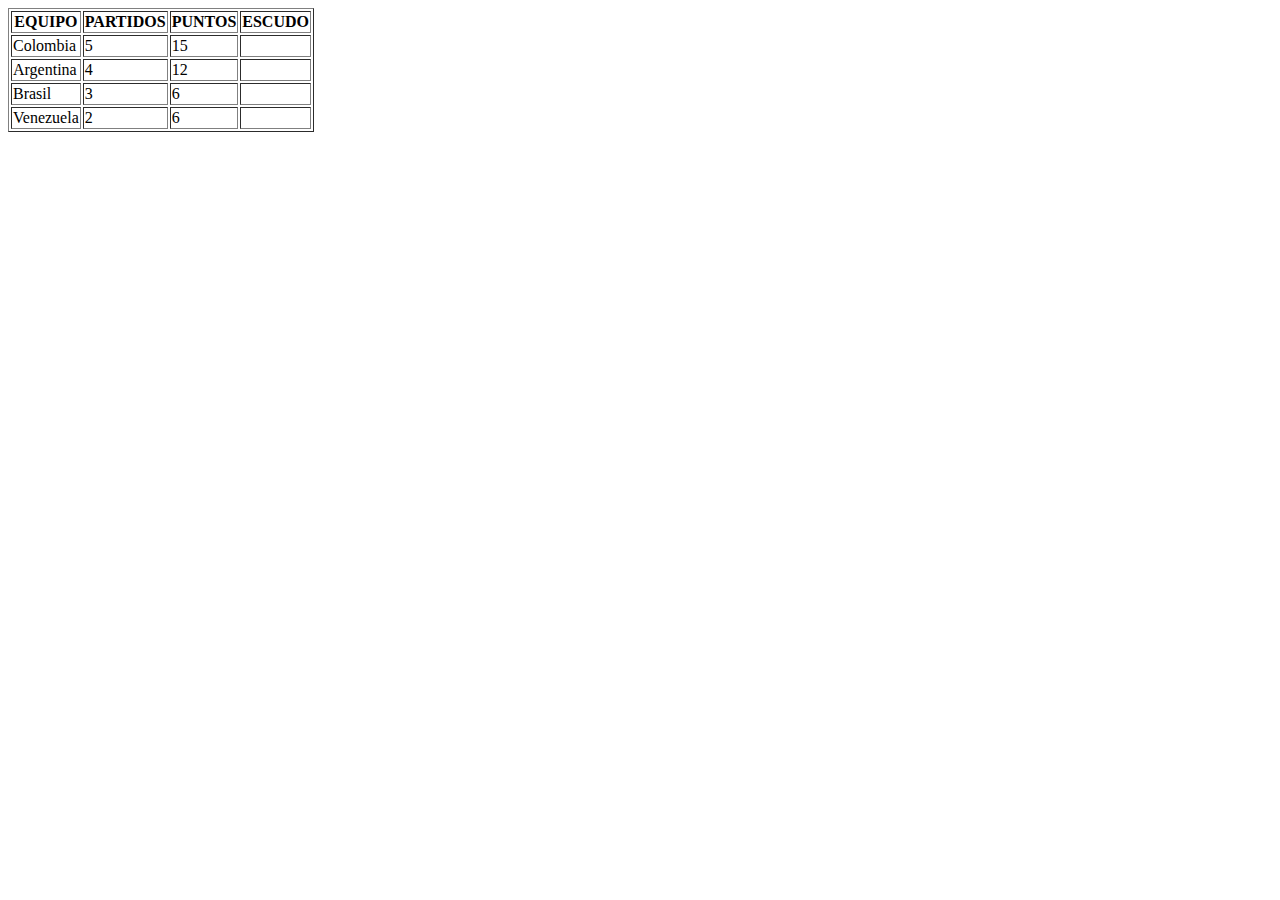
==== index.html @ c5c73544 "cargando archivos" ====
<!DOCTYPE html>
<html lang="es">
<head>
    <meta charset="UTF-8">
    <meta http-equiv="X-UA-Compatible" content="IE=edge">
    <meta name="viewport" content="width=device-width, initial-scale=1.0">
    <title>Primer Clase</title>
</head>
<body>
    <!-- titulo de la pagina -->
    
    
    <!-- <h1>Angel Urrego</h1>
    <h2>Angel Urrego</h2>
    <h3>Angel Urrego</h3>
    <h4>Angel Urrego</h4>
    <h5>Angel Urrego</h5>
    <h6>Angel Urrego</h6>
    <p>Angel Urrego</p>
    <span>Angel Urrego</span> -->


    <table border="1">
        <thead>
            
            <tr>
                <th>EQUIPO</th>
                <th>PARTIDOS</th>
                <th>PUNTOS</th>
                <th>ESCUDO</th>
            </tr>



        </thead>
        <tbody>
            <tr>
                <td>Colombia</td>
                <td>5</td>
                <td>15</td>
                <td></td>
            </tr>
            <tr>
                <td>Argentina</td>
                <td>4</td>
                <td>12</td>
                <td></td>
            </tr>
            <tr>
                <td>Brasil</td>
                <td>3</td>
                <td>6</td>
                <td></td>
            </tr>
            <tr>
                <td>Venezuela</td>
                <td>2</td>
                <td>6</td>
                <td></td>
            </tr>
        </tbody>
    </table>

    
    
    
</body>
</html>
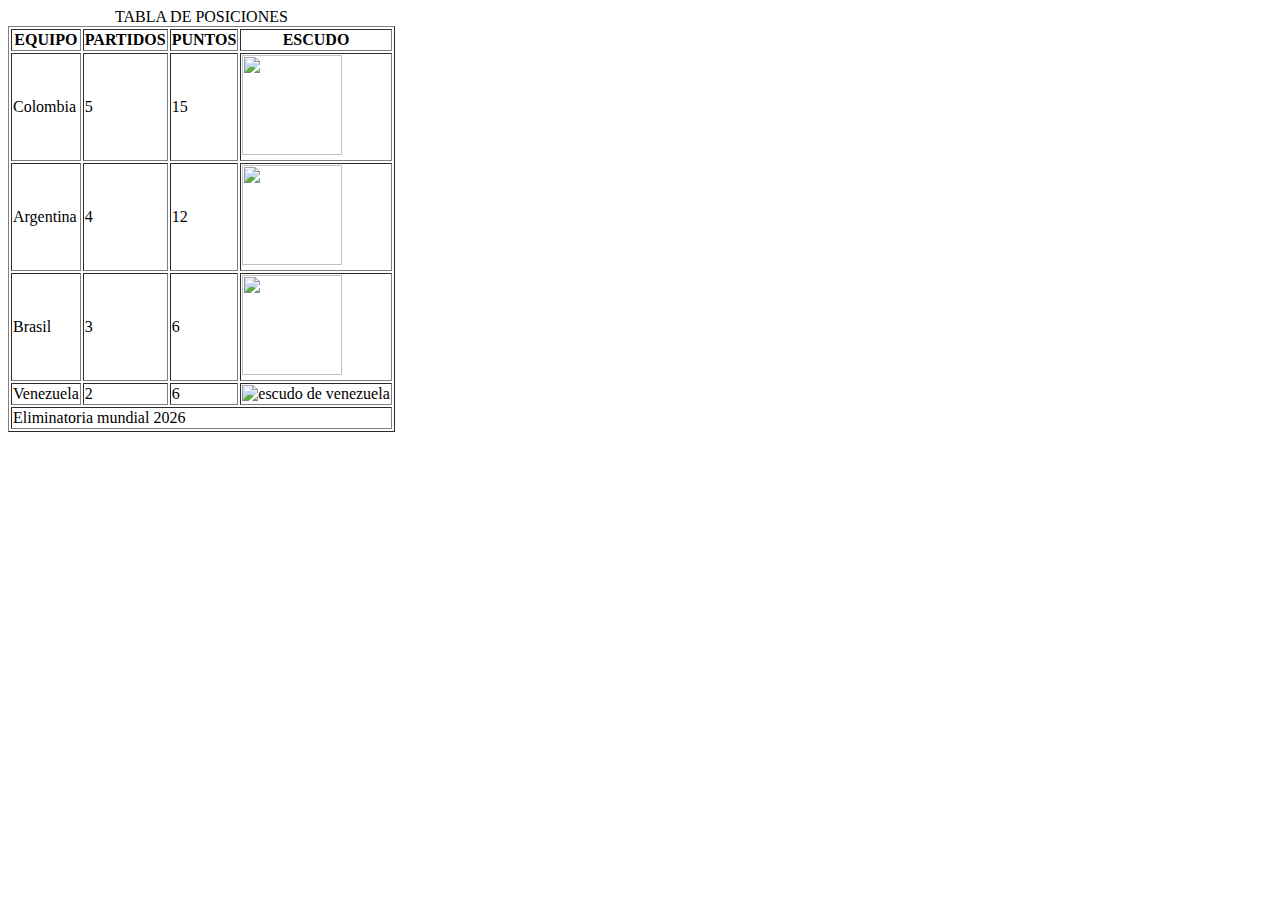
==== commit a03db6d9: "update file index" ====
--- a/index.html
+++ b/index.html
@@ -21,6 +21,7 @@
 
 
     <table border="1">
+        <caption>TABLA DE POSICIONES</caption>
         <thead>
             
             <tr>
@@ -38,27 +39,40 @@
                 <td>Colombia</td>
                 <td>5</td>
                 <td>15</td>
-                <td></td>
+                <td>
+                    <img src="https://upload.wikimedia.org/wikipedia/commons/f/f0/Escudo_de_la_Federaci%C3%B3n_Colombiana_de_F%C3%BAtbol.png" alt="" width="100px" height="100px">
+                </td>
             </tr>
             <tr>
                 <td>Argentina</td>
                 <td>4</td>
                 <td>12</td>
-                <td></td>
+                <td>
+                    <img src="img/argentina.png" alt="" width="100px" height="100px">
+                </td>
             </tr>
             <tr>
                 <td>Brasil</td>
                 <td>3</td>
                 <td>6</td>
-                <td></td>
+                <td>
+                    <img src="img/brasil.png" alt="" width="100px" height="100px">
+                </td>
             </tr>
             <tr>
                 <td>Venezuela</td>
                 <td>2</td>
                 <td>6</td>
-                <td></td>
+                <td>
+                    <img src="img/venezuela.png" alt="escudo de venezuela" width="100px" height="100px">
+                </td>
             </tr>
         </tbody>
+        <tfoot>
+        <tr>
+            <td colspan="4">Eliminatoria mundial 2026</td>
+        </tr>
+    </tfoot>
     </table>
 
     
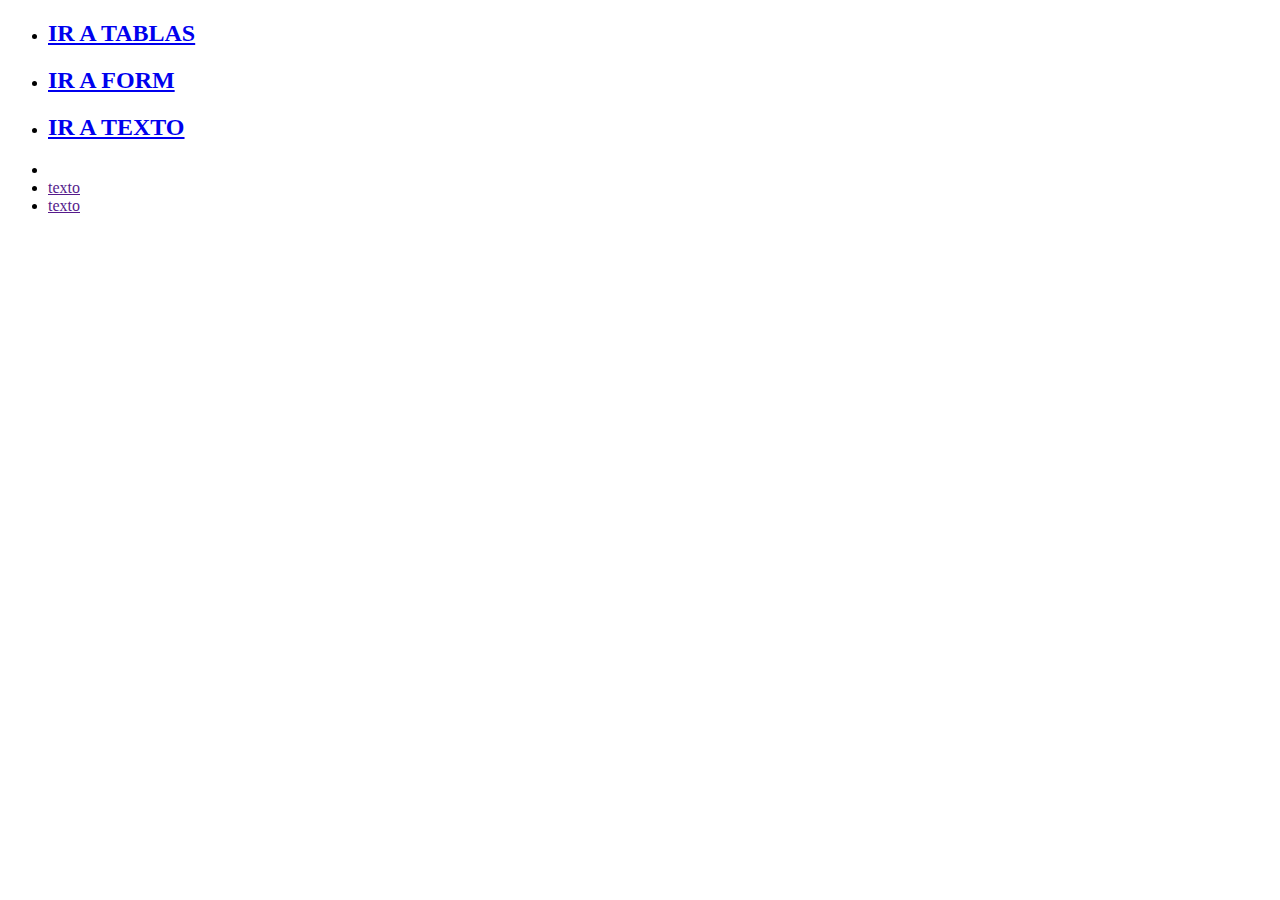
==== commit 3ed0449b: "update file index" ====
--- a/index.html
+++ b/index.html
@@ -1,82 +1,23 @@
 <!DOCTYPE html>
-<html lang="es">
+<html lang="en">
 <head>
     <meta charset="UTF-8">
-    <meta http-equiv="X-UA-Compatible" content="IE=edge">
     <meta name="viewport" content="width=device-width, initial-scale=1.0">
-    <title>Primer Clase</title>
+    <title>Document</title>
 </head>
 <body>
-    <!-- titulo de la pagina -->
-    
-    
-    <!-- <h1>Angel Urrego</h1>
-    <h2>Angel Urrego</h2>
-    <h3>Angel Urrego</h3>
-    <h4>Angel Urrego</h4>
-    <h5>Angel Urrego</h5>
-    <h6>Angel Urrego</h6>
-    <p>Angel Urrego</p>
-    <span>Angel Urrego</span> -->
+  
+    <div>
+        <ul>
+            <li><a href="html/tablas.html"><h2>IR A TABLAS</h2></a></li>
+            <li><a href="html/form.html"><h2>IR A FORM</h2></a></li>
+            <li><a href="#"><h2>IR A TEXTO</h2></a></li>
+            <li><a href=""></a></li>
+            <li><a href="">texto</a></li>
+            <li><a href="">texto</a></li>
+        
+        </ul>
+    </div>
 
-
-    <table border="1">
-        <caption>TABLA DE POSICIONES</caption>
-        <thead>
-            
-            <tr>
-                <th>EQUIPO</th>
-                <th>PARTIDOS</th>
-                <th>PUNTOS</th>
-                <th>ESCUDO</th>
-            </tr>
-
-
-
-        </thead>
-        <tbody>
-            <tr>
-                <td>Colombia</td>
-                <td>5</td>
-                <td>15</td>
-                <td>
-                    <img src="https://upload.wikimedia.org/wikipedia/commons/f/f0/Escudo_de_la_Federaci%C3%B3n_Colombiana_de_F%C3%BAtbol.png" alt="" width="100px" height="100px">
-                </td>
-            </tr>
-            <tr>
-                <td>Argentina</td>
-                <td>4</td>
-                <td>12</td>
-                <td>
-                    <img src="img/argentina.png" alt="" width="100px" height="100px">
-                </td>
-            </tr>
-            <tr>
-                <td>Brasil</td>
-                <td>3</td>
-                <td>6</td>
-                <td>
-                    <img src="img/brasil.png" alt="" width="100px" height="100px">
-                </td>
-            </tr>
-            <tr>
-                <td>Venezuela</td>
-                <td>2</td>
-                <td>6</td>
-                <td>
-                    <img src="img/venezuela.png" alt="escudo de venezuela" width="100px" height="100px">
-                </td>
-            </tr>
-        </tbody>
-        <tfoot>
-        <tr>
-            <td colspan="4">Eliminatoria mundial 2026</td>
-        </tr>
-    </tfoot>
-    </table>
-
-    
-    
-    
 </body>
 </html>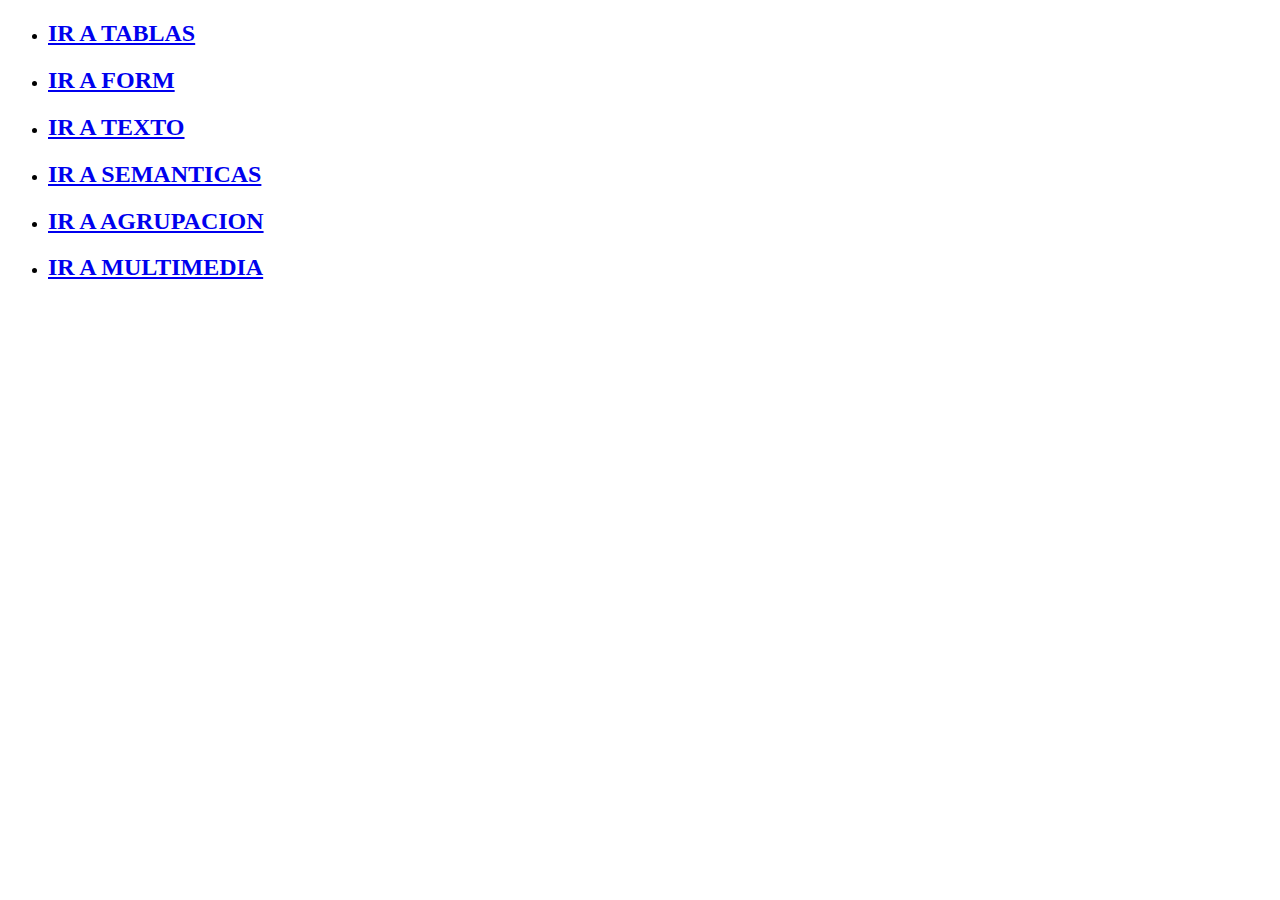
==== commit 1450bbf8: "load file index" ====
--- a/index.html
+++ b/index.html
@@ -11,10 +11,10 @@
         <ul>
             <li><a href="html/tablas.html"><h2>IR A TABLAS</h2></a></li>
             <li><a href="html/form.html"><h2>IR A FORM</h2></a></li>
-            <li><a href="#"><h2>IR A TEXTO</h2></a></li>
-            <li><a href=""></a></li>
-            <li><a href="">texto</a></li>
-            <li><a href="">texto</a></li>
+            <li><a href="html/texto.html"><h2>IR A TEXTO</h2></a></li>
+            <li><a href="html/semanticas.html"><h2>IR A SEMANTICAS</h2></a></li>
+            <li><a href="html/agrupacion.html"><h2>IR A AGRUPACION</h2></a></li>
+            <li><a href="html/multimedia.html"><h2>IR A MULTIMEDIA</h2></a></li>
         
         </ul>
     </div>
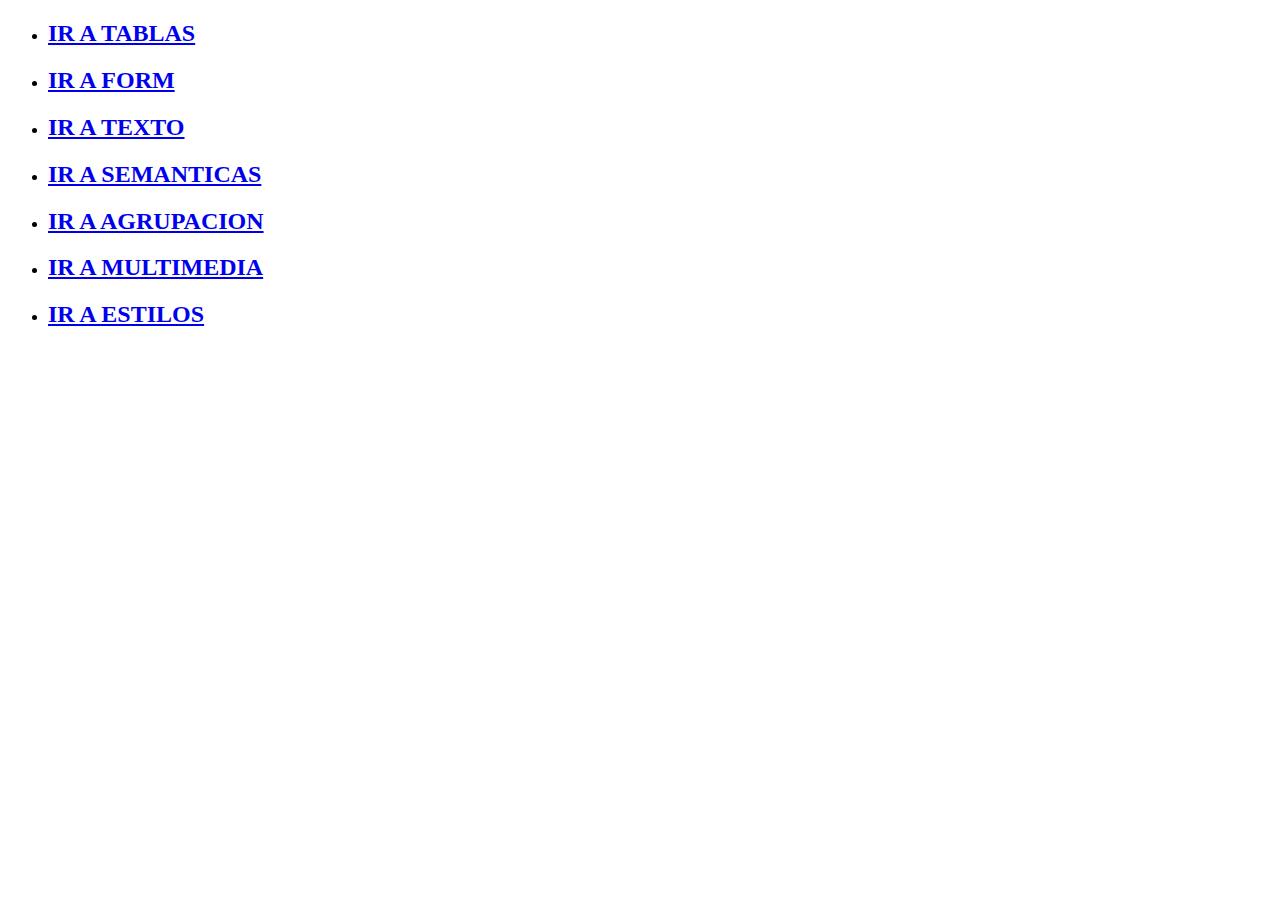
==== commit 0aae7603: "learn css" ====
--- a/index.html
+++ b/index.html
@@ -15,6 +15,11 @@
             <li><a href="html/semanticas.html"><h2>IR A SEMANTICAS</h2></a></li>
             <li><a href="html/agrupacion.html"><h2>IR A AGRUPACION</h2></a></li>
             <li><a href="html/multimedia.html"><h2>IR A MULTIMEDIA</h2></a></li>
+            <li><a href="html/estilos.html"><h2>IR A ESTILOS</h2></a></li>
+            
+            <!-- shift + alt + flecha abajo duplica la fila -->
+            <!-- crtl+ }  comentar-->
+            <!--ctrl + shift  -->
         
         </ul>
     </div>
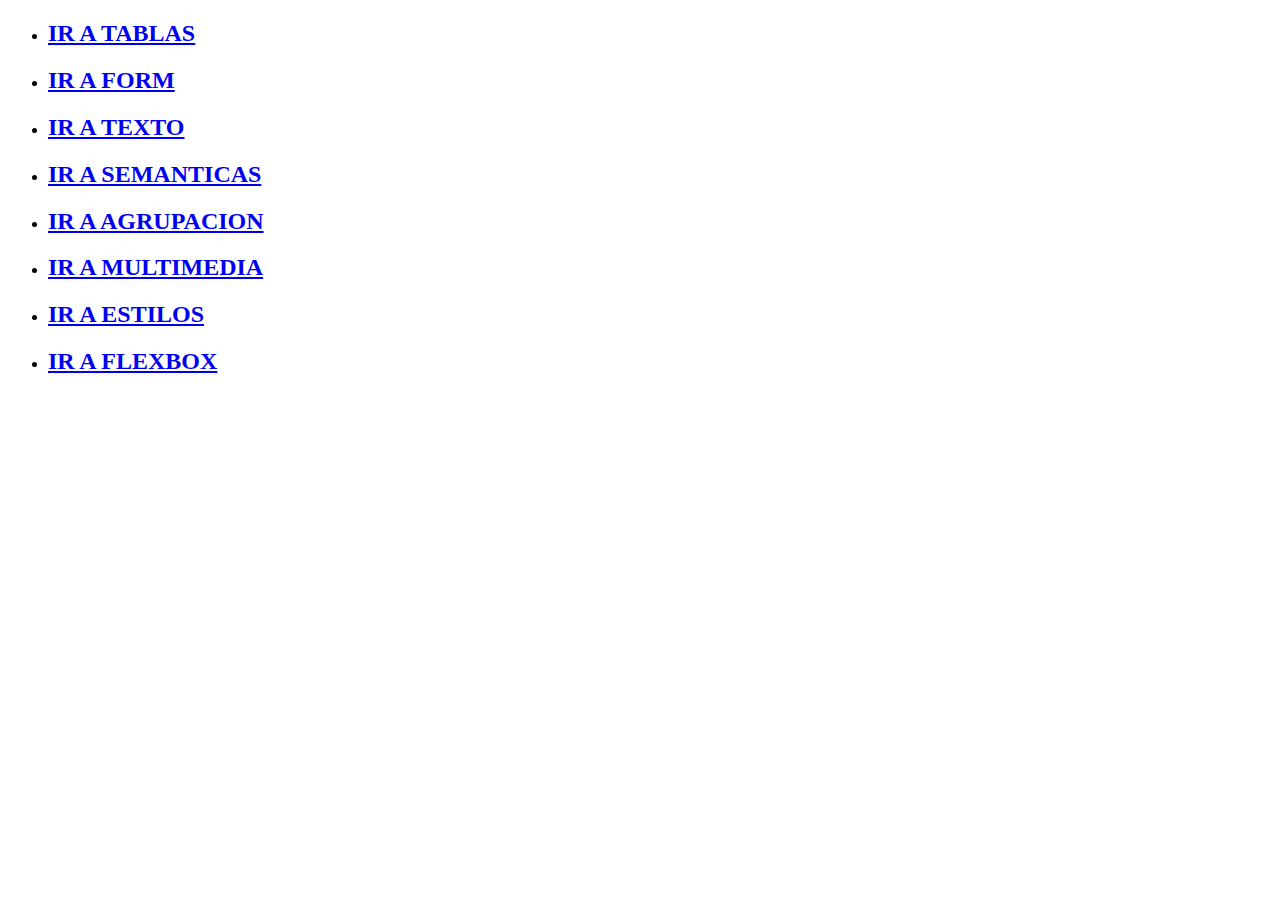
==== commit 26af1370: "learning property flexbox and transform css" ====
--- a/index.html
+++ b/index.html
@@ -16,6 +16,9 @@
             <li><a href="html/agrupacion.html"><h2>IR A AGRUPACION</h2></a></li>
             <li><a href="html/multimedia.html"><h2>IR A MULTIMEDIA</h2></a></li>
             <li><a href="html/estilos.html"><h2>IR A ESTILOS</h2></a></li>
+            <li><a href="html/flexbox.html"><h2>IR A FLEXBOX</h2></a></li>
+        
+            
             
             <!-- shift + alt + flecha abajo duplica la fila -->
             <!-- crtl+ }  comentar-->
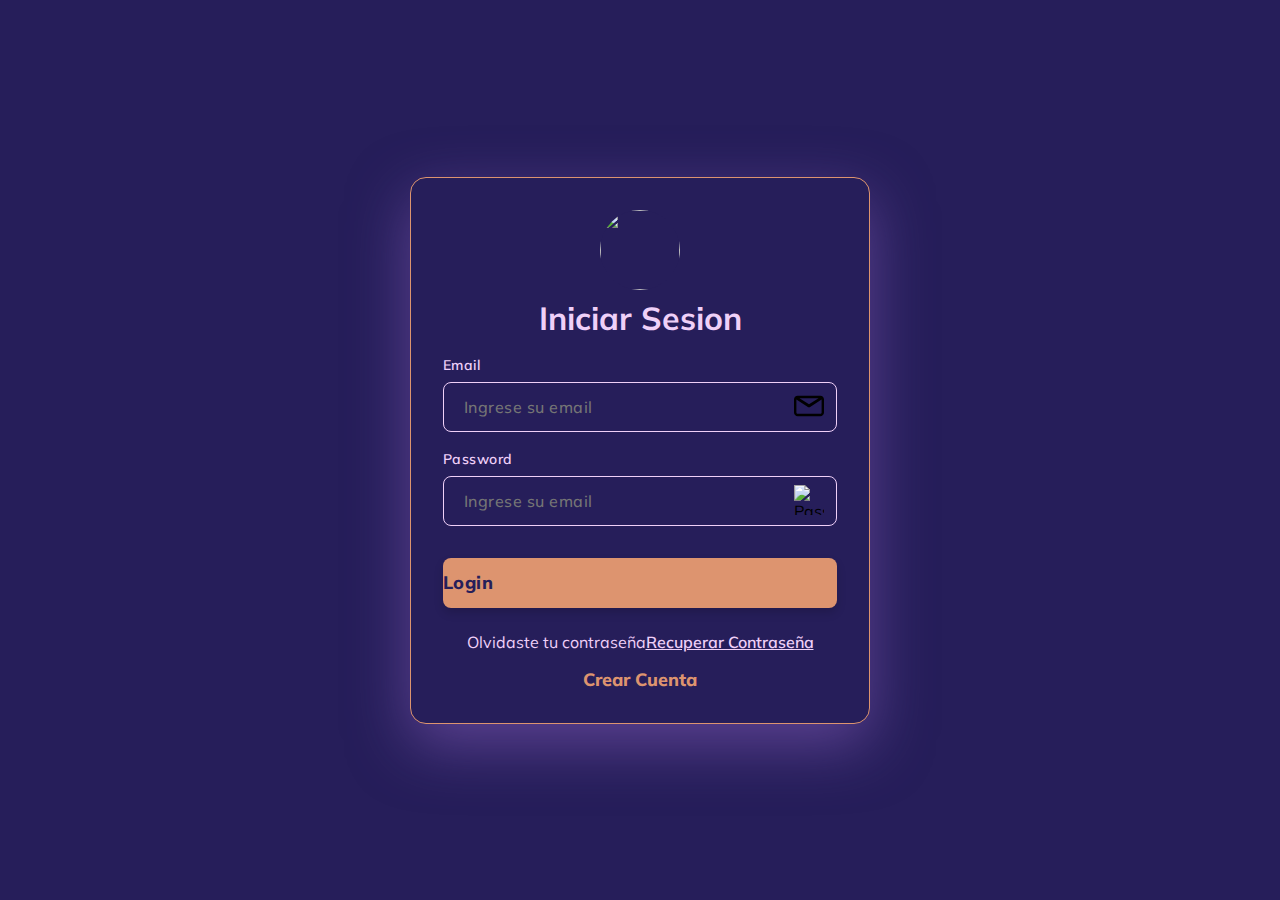
==== commit a36a9f7f: "load interface login completed" ====
--- a/index.html
+++ b/index.html
@@ -4,19 +4,48 @@
     <meta charset="UTF-8">
     <meta name="viewport" content="width=device-width, initial-scale=1.0">
     <title>Document</title>
+    <link rel="stylesheet" href="css/style_login.css">
 </head>
 <body>
+    <div class="background"></div>
+    <div class="centering">
+        <form action="" class="my_form">
+            <div class="login_welcome">
+                <img src="https://img.freepik.com/vector-premium/lindo-astronauta-volando-cohete-ilustracion-icono-vector-dibujos-animados-espacio-icono-tecnologia-ciencia_138676-6486.jpg" alt="" class="login">
+                <h1>Iniciar Sesion</h1>
+                
+            </div>
+            <div class="text_field">
+                <label for="">Email</label>
+                <input type="email" id="email" aria-label="Email"placeholder="Ingrese su email">
+                <img src="/img/email.svg" alt="Email Icon" tittle="Email Icon">
+            </div>
+
+            <div class="text_field">
+                <label for="">Password</label>
+                <input type="password" id="password" aria-label="Password"placeholder="Ingrese su email">
+                <img src="https://www.svgrepo.com/show/84319/password.svg" alt="Password Icon" tittle="Password Icon">
+            </div>
+            <input type="text" class="my_form_button" value="Login">
+            <div class="my_form_actions">
+                <div class="my_form_row">
+                    <span>Olvidaste tu contraseña</span>
+                    <a href="#" tittle="Recuperar Contraseña">Recuperar Contraseña</a>
+
+
+                </div>
+                <div class="my_form_signup">
+                    <a href="#" title="Crear Cuenta">Crear Cuenta</a>
+                </div>
+
+
+            </div>
+
+        </form>
+    </div>
   
-    <div>
-        <ul>
-            <li><a href="html/tablas.html"><h2>IR A TABLAS</h2></a></li>
-            <li><a href="html/form.html"><h2>IR A FORM</h2></a></li>
-            <li><a href="html/texto.html"><h2>IR A TEXTO</h2></a></li>
-            <li><a href="html/semanticas.html"><h2>IR A SEMANTICAS</h2></a></li>
-            <li><a href="html/agrupacion.html"><h2>IR A AGRUPACION</h2></a></li>
-            <li><a href="html/multimedia.html"><h2>IR A MULTIMEDIA</h2></a></li>
-            <li><a href="html/estilos.html"><h2>IR A ESTILOS</h2></a></li>
-            <li><a href="html/flexbox.html"><h2>IR A FLEXBOX</h2></a></li>
+   
+            
         
             
             
@@ -24,8 +53,7 @@
             <!-- crtl+ }  comentar-->
             <!--ctrl + shift  -->
         
-        </ul>
-    </div>
+     
 
 </body>
 </html>--- a/css/style_login.css
+++ b/css/style_login.css
@@ -0,0 +1,272 @@
+@import url('https://fonts.googleapis.com/css2?family=Mulish&display=swap');
+
+
+:root{
+    --primary:#dd946f;
+    --primary-hover: #cd7d7c;
+    --secondary: #efd0f8;
+    --secondary-hover:#b8a1d9;
+    --aura: #9265ca80;
+    --background:#261e5a;
+}
+
+*{
+    margin: 0;
+    padding: 0;
+    box-sizing: border-box;
+    background-color: var(--background);
+    font-family: Mulish;
+}
+
+h1{
+    color: var(--secondary);
+}
+
+.background{
+    content: "";
+    position: absolute;
+    height: 100vh;
+    width: 100vw;
+    display: grid;
+    place-items: center;
+    background-image: url(https://img.freepik.com/free-vector/realistic-galaxy-background_23-2148991322.jpg);
+    background-size: auto;
+    opacity: 0.5;
+
+}
+
+.my_form{
+    display: flex;
+    flex-direction: column;
+    position: relative;
+    gap: 16px;
+    background-color: var(--background);
+    border: 1px solid var(--primary);
+    border-radius: 16px;
+    box-shadow: 0 20px 60px var(--aura);
+    min-height: 280px;
+    max-width: 460px;
+    width: 100%;
+    padding: 32px;
+}
+
+.login{
+    height: 80px;
+    width: 80px;
+    border-radius: 50%;
+    object-fit: cover;
+}
+
+.login_welcome{
+    display: flex;
+    width: 100%;
+    justify-content: center;
+    align-items: center;
+    flex-direction: column;
+    gap: 8px;
+}
+
+.my_form_button{
+    background-color: var(--primary);
+    color: var(--background);
+    white-space: nowrap;
+    display: flex;
+    justify-content: center;
+    align-items: center;
+    margin-top: 16px;
+    line-height: 50px;
+    outline: none;
+    font-size: 18px;
+    letter-spacing: .025em;
+    cursor: pointer;
+    font-weight: 800;
+    min-height: 50px;
+    width: 100%;
+    border-radius: 8px;
+    box-shadow: 0 5px 10px rgba(0,0,0,.15);
+    transition: all .3s ease;
+    
+
+}
+@import url('https://fonts.googleapis.com/css2?family=Mulish&display=swap'); /* :wght@200 */
+
+:root{
+    --primary: #dd946f;
+    --primary-hover: #cd7d7d;
+    --secondary: #efd0f8;
+    --secondary-hover: #b8a1d9;
+    --aura: #9265ca80;
+    --background: #261e5a;
+}
+
+*{
+    margin: 0;
+    padding: 0;
+    box-sizing: border-box;
+    background-color: var(--background);
+    font-family: Mulish;
+}
+
+h1{
+    color: var(--secondary);
+}
+
+.background{
+    content: "";
+    position: absolute;
+    height: 100vh;
+    width: 100vw;
+    display: grid;
+    place-items: center;
+    background-image: url(https://img.freepik.com/free-vector/realistic-galaxy-background_52683-12122.jpg?size=626&ext=jpg);
+    background-repeat: no-repeat;
+    background-size: auto;
+    opacity: 0.5;
+}
+
+.centering{
+    display: flex;
+    justify-content: center;
+    align-items: center;
+    height: 100vh;
+    width: 100vw;
+}
+
+.my_form{
+    display: flex;
+    flex-direction: column;
+    position: relative;
+    gap: 16px;
+    background-color: var(--background);
+    border: 1px solid var(--primary);
+    border-radius: 16px;
+    box-shadow: 0 20px 60px var(--aura);
+    min-width: 280px;
+    max-width: 460px;
+    width: 100%;
+    padding: 32px;
+}
+
+.login{
+    height: 80px;
+    width: 80px;
+    border-radius: 50%;
+    object-fit: cover;
+}
+
+.login_welcome{
+    display: flex;
+    width: 100%;
+    justify-content: center;
+    align-items: center;
+    flex-direction: column;
+    gap: 8px;
+}
+
+.my_form_button{
+    background-color: var(--primary);
+    color: var(--background);
+    white-space: nowrap;
+    border: none;
+    display: flex;
+    justify-content: center;
+    align-items: center;
+    margin-top: 16px;
+    line-height: 50px;
+    outline: none;
+    font-size: 18px;
+    letter-spacing: .025em;
+    text-decoration: none;
+    cursor: pointer;
+    font-weight: 800;
+    min-height: 50px;
+    width: 100%;
+    border-radius: 8px;
+    box-shadow: 0 5px 10px rgba(0,0,0,.15);
+    transition: all .3s ease;
+}
+
+.text_field input{
+    color: var(--secondary);
+    font-size: 16px;
+    font-weight: 500;
+    max-width: 100%;
+    width: 100%;
+    border: 1px solid var(--secondary);
+    height: 50px;
+    letter-spacing: .03rem;
+    background-color: transparent;
+    outline: none;
+    transition: .25s;
+    border-radius: 8px;
+    text-indent: 20px;
+    margin-top: 8px;
+}
+
+.my_form_button:hover{
+    background-color: var(--primary);
+}
+
+.text_field{
+    position: relative;
+}
+
+.text_field img{
+    position: absolute;
+    right: -2px;
+    bottom: -4px;
+    width: 30px;
+    height: 30px;
+    transform: translate(-50%,-50%);
+    transform-origin: center;
+}
+
+.text_field input:focus{
+    border: 1px solid var(--primary);
+}
+
+.text_field label{
+    color: var(--secondary);
+    font-size: 14px;
+    font-weight: 600;
+    letter-spacing: .03rem;
+    z-index: 10;
+}
+
+.my_form_actions{
+    display: flex;
+    flex-direction: column;
+    color: var(--secondary);
+    gap: 16px;
+    margin-top: 8px;
+}
+
+.my_form_actions a{
+    color: var(--secondary);
+    font-weight: 600;
+}
+
+.my_form_actions a:hover{
+    color: #a7a2cb;
+}
+
+.my_form_row{
+    display: flex;
+    justify-content: center;
+}
+
+.my_form_signup{
+    display: flex;
+    justify-content: center;
+}
+
+.my_form_signup a{
+    color: var(--primary);
+    font-weight: 800;
+    text-decoration: none;
+    font-size: 18px;
+}
+
+.my_form_signup a:hover{
+    color: var(--primary-hover);
+}